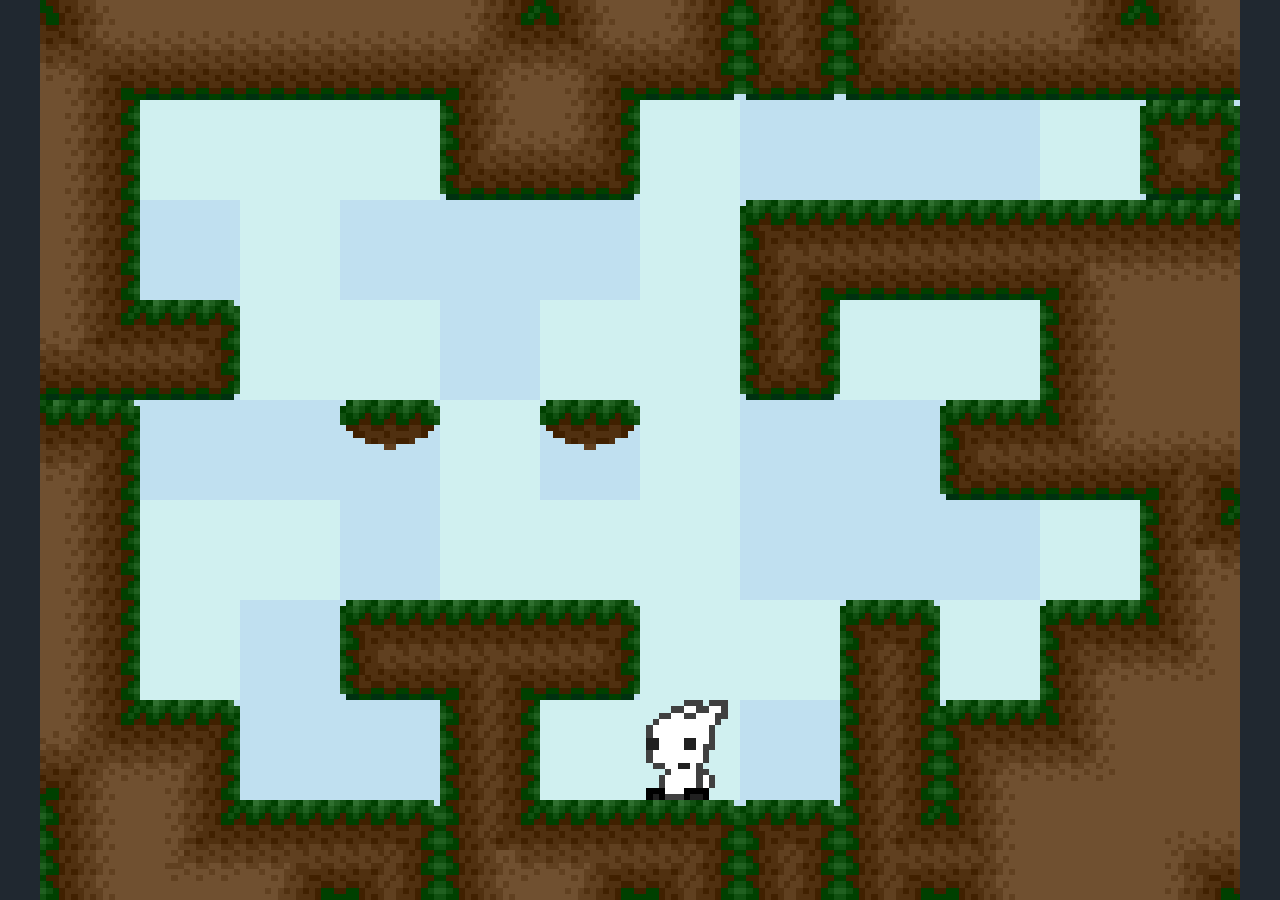
==== super-vaccine-man.html @ 7de13485 "got example working" ====
<!DOCTYPE html>

<html>

  <head>

    <!-- Added this meta tag 04/07/2018 -->
    <meta name = "viewport" content = "user-scalable=no,width=device-width">
    <link href = "style.css" rel = "stylesheet" type = "text/css">
    <title>Rabbit Trap</title>

  </head>

  <body>

    <canvas></canvas>

    <!-- Since Rabbit Trap is a multi-part series and I didn't feel like writing
    html and css for every single part, I decided to dynamically add the appropriate
    js file containing the game logic for each part based on url parameters. -->
    <script type = "text/javascript">


      /* Added on 03/09/2018 to allow reusing scripts from previous parts. */
      let parts = [
        "js/controller.js", "js/display.js", "js/engine.js", "js/game.js", "js/main.js"
      ]


      for (let index = 0; index < parts.length; index ++) {

        let script = document.createElement("script");
        script.setAttribute("type", "text/javascript");
        script.setAttribute("src", parts[index]);
        document.head.appendChild(script);

      }

      let menu      = document.getElementById("menu");
      let menu_list = document.getElementById("menu-list");

      menu.addEventListener("click", function(event) {

        menu_list.style.display = (menu_list.style.display == "none") ? "grid" : "none";

      });

      menu_list.style.display = "none";

    </script>

  </body>

</html>
---- style.css ----
/* Frank Poth 02/28/2018 */

* { box-sizing:border-box; margin:0; padding:0; }

html { height:100%; width:100%; }

body {

  align-content:center;
  align-items:space-around;
  background-color:#202830;
  display:grid;
  justify-items:center;
  height:100%;
  width:100%;

}

/* 04/07/2018 */

canvas { image-rendering:pixelated; }

#menu {

  background-color:rgba(0, 0, 0, 0.5);
  color:#ffffff;
  cursor:pointer;
  display:grid;
  max-height:100%;
  overflow-y:auto;
  padding:8px;
  position:fixed;
  right:0px;
  top:0px;
  user-select:none;

  -webkit-tap-highlight-color:transparent;

}

#menu p {

  color:#ffffff;
  font-size:2.0em;

}

#menu-list {

  display:none;

}

#menu-list a {

  color:#ffffff;
  font-size:1.5em;
  text-decoration:none;

}
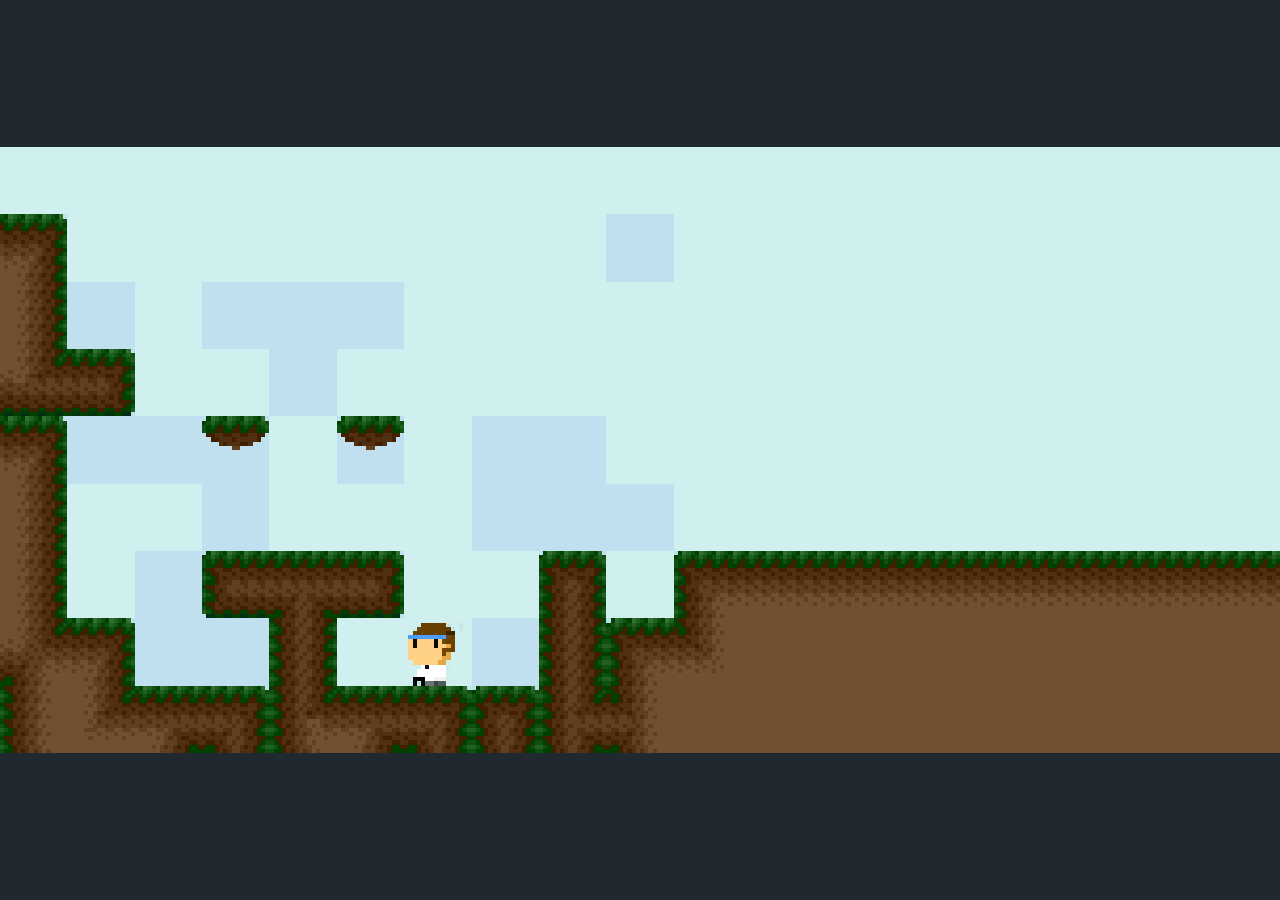
==== commit 49587325: "updated sprites" ====
--- a/super-vaccine-man.html
+++ b/super-vaccine-man.html
@@ -7,7 +7,7 @@
     <!-- Added this meta tag 04/07/2018 -->
     <meta name = "viewport" content = "user-scalable=no,width=device-width">
     <link href = "style.css" rel = "stylesheet" type = "text/css">
-    <title>Rabbit Trap</title>
+    <title>Super Vaccine Man</title>
 
   </head>
 
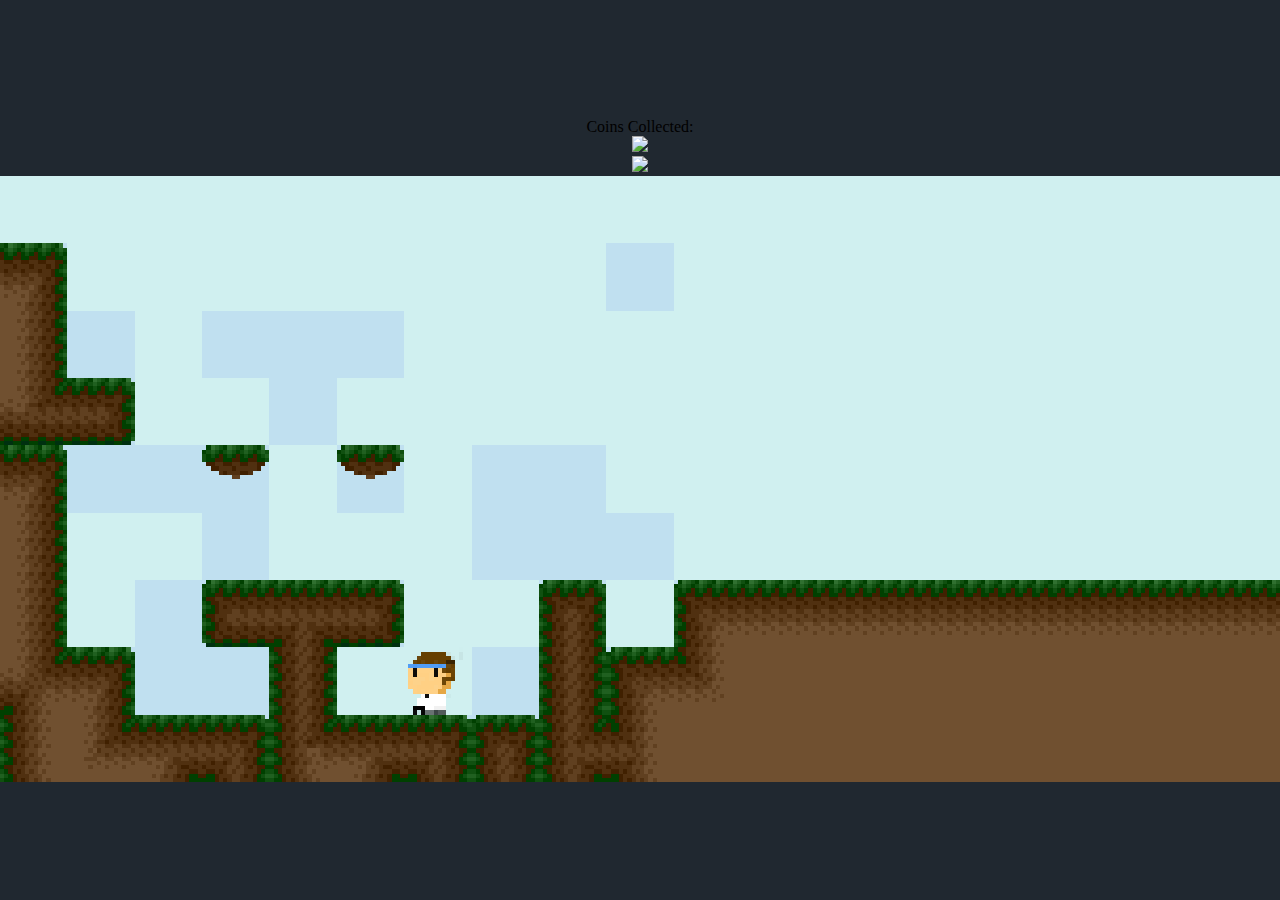
==== commit d8394ca2: "2 coins and counter" ====
--- a/super-vaccine-man.html
+++ b/super-vaccine-man.html
@@ -13,8 +13,14 @@
 
   <body>
 
-    <canvas></canvas>
 
+    <div id="counter">Coins Collected: </div>
+    <div id="coin1"><img class="coins" src="assets/coin.gif" height='60px'/></div>
+     <div id="coin2"><img class="coins" src="assets/coin.gif" height='60px'/></div>
+
+
+    <canvas id="canvas_id">
+    </canvas>
     <!-- Since Rabbit Trap is a multi-part series and I didn't feel like writing
     html and css for every single part, I decided to dynamically add the appropriate
     js file containing the game logic for each part based on url parameters. -->
